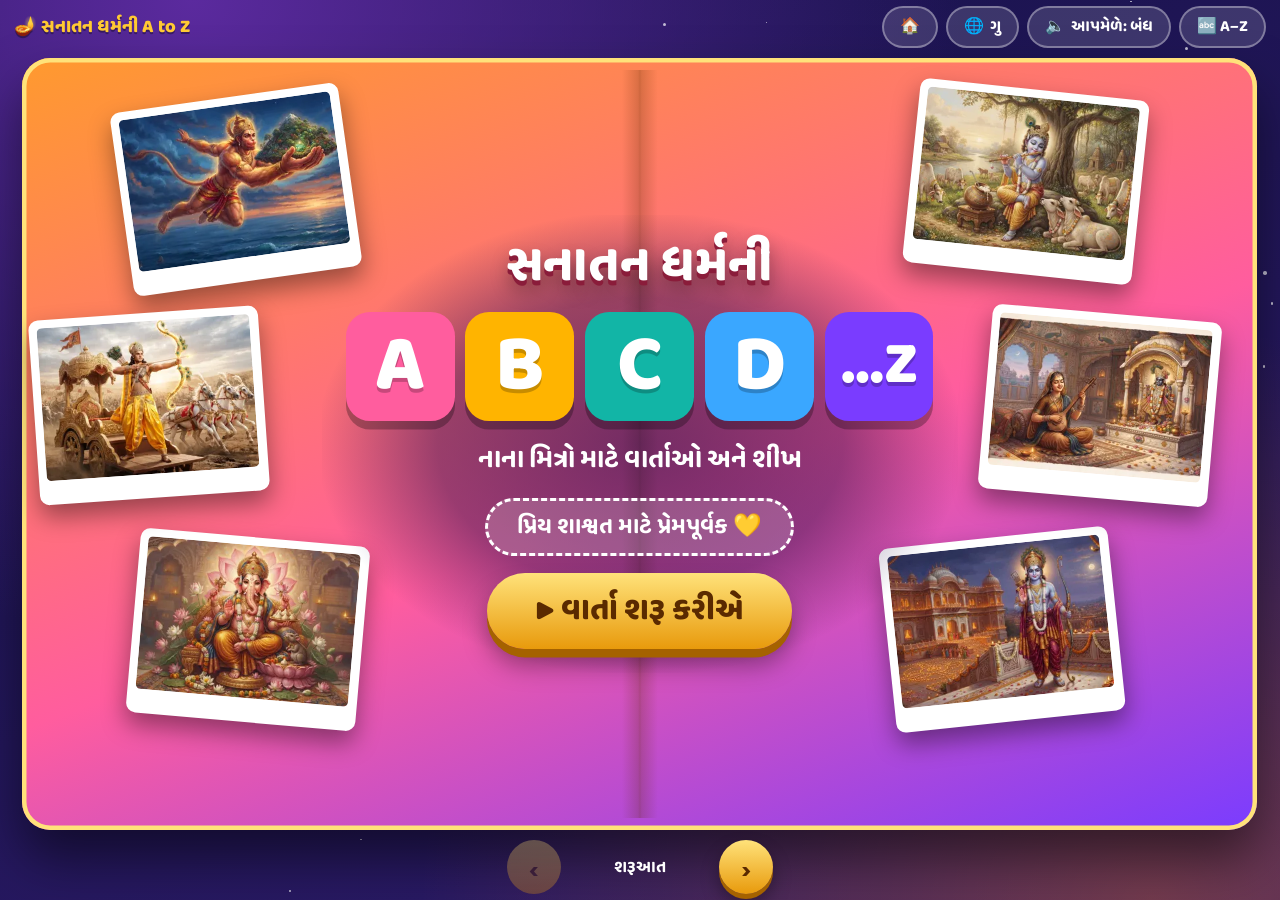
==== book.html @ f9d12291 "Home hub, section viewer (akshar, numbers, deities, avatars), Image Studio Co-Authored-By: Claude So" ====
<!doctype html>
<html lang="gu">
<head>
<meta charset="utf-8">
<meta name="viewport" content="width=device-width,initial-scale=1,viewport-fit=cover">
<meta name="theme-color" content="#17124a">
<meta name="mobile-web-app-capable" content="yes">
<meta name="apple-mobile-web-app-capable" content="yes">
<meta name="apple-mobile-web-app-status-bar-style" content="black-translucent">
<meta name="apple-mobile-web-app-title" content="A to Z">
<link rel="manifest" href="manifest.webmanifest">
<link rel="apple-touch-icon" href="icons/apple-touch-icon.png">
<link rel="icon" type="image/png" href="icons/icon-192.png">
<title>સનાતન ધર્મની A to Z</title>
<link rel="preconnect" href="https://fonts.googleapis.com">
<link rel="preconnect" href="https://fonts.gstatic.com" crossorigin>
<link href="https://fonts.googleapis.com/css2?family=Baloo+Bhai+2:wght@500;600;700;800&family=Hind+Vadodara:wght@400;500;600&family=Hind:wght@400;500;600&family=Baloo+2:wght@600;700;800&display=swap" rel="stylesheet">
<style>
:root{
  --night:#17124a; --night2:#2d1b69; --cream:#fff8e6; --ink:#3a1f12; --maroon:#8a1c3a;
  --sun:#ffc933; --sun-d:#e89a0c; --orange:#ff7a1a; --teal:#12b5a6; --pink:#ff5d9e; --sky:#3aa7ff;
  --gu:"Baloo Bhai 2","Baloo 2","Noto Sans Gujarati","Noto Sans Devanagari",sans-serif; --body:"Hind Vadodara","Hind","Noto Sans Gujarati","Noto Sans Devanagari",sans-serif;
  --h:35;
}
*{box-sizing:border-box;margin:0}
html,body{height:100%}
body{font-family:var(--body);color:var(--ink);overflow:hidden;background:
  radial-gradient(ellipse at 15% 0,#5b2a9e 0,transparent 50%),radial-gradient(ellipse at 90% 100%,#ff7a1a55 0,transparent 45%),linear-gradient(160deg,var(--night),var(--night2))}
button{font:inherit;cursor:pointer;border:0;background:none;color:inherit;-webkit-tap-highlight-color:transparent}
:focus-visible{outline:4px solid var(--sun);outline-offset:3px}
.stars{position:fixed;inset:0;pointer-events:none;z-index:0}
.stars i{position:absolute;width:var(--s);height:var(--s);background:#fff;border-radius:50%;opacity:.7;animation:tw var(--d) ease-in-out infinite alternate}
@keyframes tw{from{opacity:.15;transform:scale(.7)}to{opacity:.95;transform:scale(1.25)}}

/* chrome */
.top{position:fixed;inset:0 0 auto 0;height:54px;display:flex;align-items:center;justify-content:space-between;padding:0 14px;z-index:30}
.logo{font-family:var(--gu);font-weight:800;font-size:1.15rem;color:var(--sun);text-shadow:0 2px 0 rgba(0,0,0,.35)}
a.pill{text-decoration:none}
.pill{display:inline-flex;align-items:center;gap:6px;font-family:var(--gu);font-weight:700;background:rgba(255,255,255,.14);color:#fff;border:2px solid rgba(255,255,255,.35);padding:6px 16px;border-radius:999px;min-height:42px}
.pill:hover{background:rgba(255,255,255,.26)}
.stage{position:fixed;inset:54px 0 66px;display:grid;place-items:center;z-index:2}
.pg{position:absolute;inset:0;display:grid;place-items:center;padding:0 10px;opacity:0;pointer-events:none;transform:translateX(7%) scale(.97);transition:opacity .4s,transform .55s cubic-bezier(.2,.9,.25,1)}
.pg.before{transform:translateX(-7%) scale(.97)}
.pg.on{opacity:1;pointer-events:auto;transform:none}
.nav{position:fixed;inset:auto 0 0;height:66px;display:flex;align-items:center;justify-content:center;gap:14px;z-index:30}
.arrow{width:54px;height:54px;border-radius:50%;background:linear-gradient(#ffe27a,var(--sun-d));color:#5a2a00;font-size:1.7rem;font-weight:800;box-shadow:0 5px 0 #a56200,0 10px 18px rgba(0,0,0,.35);transition:transform .12s}
.arrow:active{transform:translateY(3px);box-shadow:0 2px 0 #a56200}
.arrow:disabled{opacity:.3;box-shadow:none}
.crumb{font-family:var(--gu);font-weight:700;color:#fff;min-width:130px;text-align:center;font-size:1.05rem}
.crumb b{color:var(--sun)}

/* the open book: a fixed 16:10 artboard, everything scales with its width */
.book{container-type:inline-size;width:min(100%,calc((100dvh - 128px)*1.6),1500px);aspect-ratio:16/10;display:grid;grid-template-columns:1fr 1fr;border-radius:2.2cqw;
  background:linear-gradient(#ffb43c,#ff7a1a);padding:1cqw;box-shadow:0 2.2cqw 4cqw rgba(0,0,0,.5),inset 0 0 0 .35cqw #ffe27a;position:relative}
.book::after{content:"";position:absolute;left:50%;top:1cqw;bottom:1cqw;width:3cqw;transform:translateX(-50%);pointer-events:none;
  background:linear-gradient(90deg,transparent,rgba(90,40,0,.22) 45%,rgba(90,40,0,.3) 50%,rgba(90,40,0,.22) 55%,transparent)}
.leaf{background:var(--cream);position:relative;min-height:0;overflow:hidden;display:flex;flex-direction:column;
  background-image:radial-gradient(circle at 1px 1px,rgba(200,150,60,.18) 1px,transparent 0);background-size:1.6cqw 1.6cqw}
.leaf.l{border-radius:1.4cqw 0 0 1.4cqw;padding:1.8cqw 1.8cqw 1.8cqw 2cqw;gap:1.5cqw}
.leaf.r{border-radius:0 1.4cqw 1.4cqw 0;padding:2.2cqw 2.4cqw 1.8cqw 3cqw;gap:1.2cqw;overflow:auto;scrollbar-width:thin}

/* left page */
.frame{position:relative;border-radius:1.3cqw;overflow:hidden;aspect-ratio:2816/1536;flex:none;border:.55cqw solid #fff;box-shadow:0 .7cqw 0 hsl(var(--h) 75% 55%),0 1.3cqw 2cqw rgba(0,0,0,.3);background:hsl(var(--h) 40% 25%)}
.frame img{width:100%;height:100%;object-fit:cover;display:block;animation:kb 14s ease-in-out infinite alternate;transform-origin:60% 60%}
@keyframes kb{to{transform:scale(1.07)}}
.badge{position:absolute;right:.9cqw;bottom:.9cqw;width:5cqw;height:5cqw;border-radius:50%;display:grid;place-items:center;font-family:var(--gu);font-weight:800;font-size:3cqw;line-height:1;color:#fff;
  background:linear-gradient(hsl(var(--h) 90% 62%),hsl(calc(var(--h) + 30) 85% 46%));border:.4cqw solid #fff;box-shadow:0 .4cqw .8cqw rgba(0,0,0,.35);text-shadow:0 .25cqw 0 rgba(0,0,0,.25)}
.name-row{display:flex;gap:1.8cqw;align-items:center;flex:1;min-height:0}
.tile{flex:none;width:15cqw;height:15cqw;border-radius:2.8cqw;display:grid;place-items:center;font-family:var(--gu);font-weight:800;font-size:11cqw;line-height:1;color:#fff;
  background:linear-gradient(145deg,hsl(var(--h) 92% 63%),hsl(calc(var(--h) + 35) 88% 45%));
  text-shadow:0 .45cqw 0 hsl(var(--h) 70% 30%),0 .9cqw 1.4cqw rgba(0,0,0,.3);box-shadow:0 .8cqw 0 hsl(var(--h) 70% 32%),0 1.4cqw 2cqw rgba(0,0,0,.25);transform:rotate(-5deg);animation:pop .7s cubic-bezier(.3,1.6,.5,1) both}
@keyframes pop{from{transform:scale(.2) rotate(-40deg);opacity:0}}
.words{min-width:0}
.forline{font-family:var(--gu);font-weight:700;font-size:clamp(15px,2.6cqw,40px);color:var(--maroon);line-height:1.1}
.forline em{font-style:normal;color:hsl(var(--h) 85% 40%)}
.guname{font-family:var(--gu);font-weight:800;font-size:clamp(28px,6.6cqw,100px);line-height:1.12;color:hsl(var(--h) 85% 42%);text-shadow:.25cqw .25cqw 0 #ffe27a;overflow-wrap:anywhere}
.tag{display:inline-block;margin-top:.5cqw;font-family:var(--gu);font-weight:700;font-size:clamp(12px,1.9cqw,28px);background:var(--teal);color:#fff;padding:.2cqw 1.4cqw;border-radius:999px}

/* right page */
.rtop{display:flex;justify-content:space-between;align-items:center;font-family:var(--gu);font-weight:700;color:#a8784a;font-size:clamp(11px,1.4cqw,20px)}
.story{font-size:clamp(15px,2.15cqw,34px);line-height:1.75;font-weight:500;text-wrap:pretty}
.lesson{position:relative;font-family:var(--gu);font-weight:700;font-size:clamp(14px,1.8cqw,27px);line-height:1.4;color:#5a2a00;background:linear-gradient(135deg,#ffe27a,#ffc933);
  border-radius:1.6cqw;padding:1.1cqw 1.6cqw 1.1cqw 5.4cqw;box-shadow:0 .5cqw 0 #d98f00}
.lesson::before{content:"⭐";position:absolute;left:1.2cqw;top:50%;transform:translateY(-50%);font-size:3cqw;filter:drop-shadow(0 .2cqw 0 rgba(0,0,0,.2))}
.acts{display:flex;flex-wrap:wrap;gap:1cqw;margin-top:auto;padding-top:.6cqw}
.btn{font-family:var(--gu);font-weight:800;font-size:clamp(13px,1.7cqw,25px);padding:.8cqw 2cqw;border-radius:999px;color:#fff;min-height:44px;transition:transform .12s;box-shadow:0 .45cqw 0 rgba(0,0,0,.28)}
.btn:active{transform:translateY(.3cqw);box-shadow:0 .1cqw 0 rgba(0,0,0,.28)}
.btn.listen{background:var(--sky)} .btn.quiz{background:var(--pink)} .btn.star{background:var(--teal)}
.btn.star.on{background:var(--sun-d)}
.btn.listen.speaking{animation:pulse 1s infinite}
@keyframes pulse{50%{box-shadow:0 0 0 1cqw rgba(58,167,255,.35),0 .45cqw 0 rgba(0,0,0,.28)}}

/* cover & end */
.cover{grid-template-columns:1fr;background:linear-gradient(160deg,#ff9a2e,#ff5d9e 55%,#7a3cff);overflow:hidden;place-items:center}
.cover>.in{position:relative;z-index:2;text-align:center;display:flex;flex-direction:column;align-items:center;gap:1.4cqw;padding:2cqw;background:radial-gradient(ellipse,rgba(30,10,70,.62) 0,rgba(30,10,70,.45) 45%,transparent 72%)}
.cover .polas{position:absolute;inset:0;z-index:1}
.cover .pola{position:absolute;width:19cqw;padding:.7cqw .7cqw 2cqw;background:#fff;border-radius:.8cqw;box-shadow:0 1cqw 2cqw rgba(0,0,0,.4);transform:rotate(var(--r));animation:bob 5s ease-in-out infinite alternate;animation-delay:var(--dl)}
.cover .pola img{width:100%;aspect-ratio:1.4;object-fit:cover;border-radius:.4cqw;display:block}
@keyframes bob{to{transform:rotate(var(--r)) translateY(-1.2cqw)}}
.ttl1{font-family:var(--gu);font-weight:800;font-size:clamp(20px,4.2cqw,64px);color:#fff;text-shadow:0 .4cqw 0 #8a1c3a,0 .9cqw 1.5cqw rgba(0,0,0,.35);line-height:1.1}
.az{display:flex;gap:.9cqw}
.az span{width:9cqw;height:9cqw;display:grid;place-items:center;border-radius:2cqw;font-family:var(--gu);font-weight:800;font-size:6.6cqw;color:#fff;line-height:1;
  box-shadow:0 .7cqw 0 rgba(0,0,0,.28);text-shadow:0 .3cqw 0 rgba(0,0,0,.22);animation:pop .7s cubic-bezier(.3,1.6,.5,1) both}
.az span:nth-child(1){background:#ff5d9e;animation-delay:.1s}.az span:nth-child(2){background:#ffb400;animation-delay:.25s}
.az span:nth-child(3){background:#12b5a6;animation-delay:.4s}.az span:nth-child(4){background:#3aa7ff;animation-delay:.55s}
.az span.dots{background:#7a3cff;font-size:5cqw;animation-delay:.7s}
.ttl2{font-family:var(--gu);font-weight:700;font-size:clamp(14px,2.2cqw,34px);color:#fff}
.ded{font-family:var(--gu);font-weight:700;font-size:clamp(13px,1.9cqw,30px);color:#fff;background:rgba(255,255,255,.18);border:.25cqw dashed #fff;border-radius:999px;padding:.6cqw 2.4cqw}
.cta{font-family:var(--gu);font-weight:800;font-size:clamp(16px,2.6cqw,40px);color:#5a2a00;background:linear-gradient(#ffe27a,var(--sun-d));padding:1cqw 4cqw;border-radius:999px;min-height:48px;box-shadow:0 .7cqw 0 #a56200,0 1.4cqw 2cqw rgba(0,0,0,.35);animation:wob 2s ease-in-out infinite}
@keyframes wob{50%{transform:scale(1.06)}}
.endstars{font-size:clamp(20px,4cqw,60px);letter-spacing:.2em}

/* index + quiz overlays */
.over{position:fixed;inset:0;z-index:60;display:none;place-items:center;padding:16px;background:rgba(15,8,50,.85);backdrop-filter:blur(5px)}
.over.open{display:grid}
.xbtn{position:absolute;top:14px;right:16px}
.grid{display:grid;grid-template-columns:repeat(auto-fill,minmax(118px,1fr));gap:12px;width:min(980px,100%);max-height:86vh;overflow:auto;padding:6px}
.cell{position:relative;background:#fff;border-radius:18px;overflow:hidden;text-align:center;padding-bottom:6px;border:4px solid hsl(var(--h) 85% 60%);transition:transform .15s}
.cell:hover{transform:translateY(-4px) rotate(-1.5deg)}
.cell img{width:100%;aspect-ratio:1.5;object-fit:cover;display:block}
.cell b{font-family:var(--gu);font-size:1.5rem;color:hsl(var(--h) 85% 42%);line-height:1.1;display:block;margin-top:2px}
.cell span{font-family:var(--gu);font-weight:700;font-size:.95rem}
.cell .got{position:absolute;top:4px;right:6px;font-size:1.3rem}
.qbox{background:var(--cream);border-radius:28px;padding:clamp(18px,4vw,36px);width:min(560px,100%);text-align:center;box-shadow:0 0 0 8px var(--sun),0 20px 50px rgba(0,0,0,.5);animation:pop .5s cubic-bezier(.3,1.6,.5,1)}
.qbox h3{font-family:var(--gu);font-size:clamp(1.3rem,4vw,1.9rem);color:var(--maroon);margin-bottom:14px;line-height:1.3}
.opt{display:block;width:100%;margin:10px 0;padding:14px;border-radius:18px;font-family:var(--gu);font-weight:800;font-size:clamp(1.1rem,3.4vw,1.4rem);color:#fff;box-shadow:0 5px 0 rgba(0,0,0,.25);min-height:54px}
.opt:nth-of-type(1){background:var(--sky)}.opt:nth-of-type(2){background:var(--orange)}.opt:nth-of-type(3){background:var(--teal)}
.opt.right{background:#22b85a!important;animation:wob .5s 2}
.opt.wrong{background:#9a9a9a!important;animation:shake .4s}
@keyframes shake{25%{transform:translateX(-8px)}75%{transform:translateX(8px)}}
.msg{font-family:var(--gu);font-weight:800;font-size:1.3rem;min-height:1.8em;color:var(--maroon);margin-top:6px}
.confetti{position:fixed;top:-20px;font-size:26px;z-index:90;pointer-events:none;animation:fall linear forwards}
@keyframes fall{to{transform:translateY(110vh) rotate(540deg);opacity:.8}}

/* app chrome extras */
.strip{display:none}
.dock-listen{display:none}
.xbtn-lb{position:absolute;top:12px;right:14px;z-index:2}
#lb{padding:0;place-items:center}
#lb .pan{width:100%;height:100%;overflow:auto;display:grid;place-items:center;padding:56px 0 24px}
#lb img{height:min(72dvh,100vw*.55);width:auto;max-width:none;border-radius:12px;box-shadow:0 10px 40px rgba(0,0,0,.6)}
.frame{cursor:zoom-in}
.zoomhint{position:absolute;left:.9cqw;bottom:.9cqw;background:rgba(0,0,0,.5);color:#fff;font-family:var(--gu);font-weight:700;font-size:clamp(11px,1.4cqw,18px);padding:.2cqw 1cqw;border-radius:999px;pointer-events:none}
.install{display:none}.install.show{display:inline-flex}

/* story scenes: the picture changes as the story is told */
.frame img.fade{opacity:0}
.frame img{transition:opacity .35s}
.scn{position:relative;margin:0 0 .9cqw;padding:.5cqw 1cqw .5cqw 1.4cqw;border-radius:1.2cqw;border-left:.5cqw solid transparent;cursor:pointer;transition:background .3s,border-color .3s}
.scn.on{background:rgba(255,201,51,.28);border-left-color:var(--sun-d)}
.scn.dim{opacity:.85}
.scn small{display:block;font-family:var(--gu);font-weight:700;font-size:.62em;color:#a8784a}
.pts{display:flex;flex-wrap:wrap;gap:.8cqw}
.pts span{font-family:var(--gu);font-weight:700;font-size:clamp(12px,1.55cqw,22px);background:#fff;border:.25cqw solid hsl(var(--h) 85% 60%);color:hsl(var(--h) 85% 32%);border-radius:999px;padding:.3cqw 1.4cqw}
.wds{font-size:clamp(12px,1.5cqw,21px);color:#7a4a22;line-height:1.5}
.wds b{font-family:var(--gu);color:var(--maroon)}
.dots-nav{display:flex;gap:6px;justify-content:center}
.dots-nav i{width:10px;height:10px;border-radius:50%;background:rgba(0,0,0,.18)}
.dots-nav i.on{background:var(--orange)}

/* PHONES: a real app screen. Full-width card, thumb-reach dock, A-Z strip */
@media (max-width:820px){
  html,body{overscroll-behavior:none}
  .top{height:calc(50px + env(safe-area-inset-top));padding:env(safe-area-inset-top) 12px 0}
  .logo{font-size:1rem}.pill{padding:4px 12px;min-height:40px;font-size:.9rem}
  .top .lbl{display:none}
  .strip{display:flex;position:fixed;left:0;right:0;top:calc(50px + env(safe-area-inset-top));height:46px;z-index:25;gap:8px;align-items:center;overflow-x:auto;padding:0 12px;scrollbar-width:none;scroll-snap-type:x proximity;-webkit-overflow-scrolling:touch}
  .strip::-webkit-scrollbar{display:none}
  .strip button{flex:none;scroll-snap-align:center;min-width:38px;height:38px;border-radius:12px;font-family:var(--gu);font-weight:800;font-size:1.1rem;color:#fff;background:rgba(255,255,255,.14);border:2px solid rgba(255,255,255,.22);position:relative}
  .strip button.on{background:hsl(var(--h) 90% 55%);border-color:#fff;transform:scale(1.12);box-shadow:0 3px 10px rgba(0,0,0,.4)}
  .strip button.got::after{content:"⭐";position:absolute;top:-7px;right:-6px;font-size:.7rem}
  .stage{inset:calc(96px + env(safe-area-inset-top)) 0 calc(76px + env(safe-area-inset-bottom));place-items:stretch}
  .pg{display:block;overflow-y:auto;overscroll-behavior:contain;padding:6px 0 18px;-webkit-overflow-scrolling:touch;touch-action:pan-y;scrollbar-width:none}
  .pg::-webkit-scrollbar{display:none}
  .book{width:calc(100% - 20px);margin:0 auto;aspect-ratio:auto;display:block;padding:0;border-radius:26px;overflow:clip;background:var(--cream);box-shadow:0 12px 30px rgba(0,0,0,.45)}
  .book::after{display:none}
  .leaf{background:none;overflow:visible}
  .leaf.l{display:contents}
  .book.has-scenes .frame{position:sticky;top:0;z-index:4}
  .scn{margin-bottom:10px;padding:8px 12px 8px 14px;border-radius:14px;border-left-width:5px}
  .pts span{font-size:.9rem;padding:4px 12px}.wds{font-size:.95rem}
  .leaf.r{padding:6px 20px 22px;border-radius:0;display:flex;overflow:visible}
  .frame{border:0;border-radius:0;box-shadow:none;aspect-ratio:2816/1536}
  .badge{width:36px;height:36px;font-size:1.2rem;right:8px;bottom:8px;border-width:3px}.zoomhint{left:10px;bottom:10px;font-size:.78rem;padding:2px 10px}
  .name-row{display:flex;align-items:flex-start;gap:14px;padding:0 18px;margin-top:-34px;position:relative;z-index:2}
  .tile{width:80px;height:80px;font-size:3.3rem;border-radius:22px;border:4px solid #fff;transform:rotate(-6deg)}
  .words{padding-top:40px}
  .book.has-scenes .name-row{margin-top:10px}.book.has-scenes .words{padding-top:0}
  .logo{white-space:nowrap}.logo .nm{display:none}
  .forline{font-size:1.02rem}.guname{font-size:2.35rem;line-height:1.1}.tag{font-size:.88rem;padding:2px 14px;margin-top:4px}
  .rtop{font-size:.8rem;margin-top:8px}
  .story{font-size:1.22rem;line-height:1.85}
  .lesson{font-size:1.08rem;padding:12px 14px 12px 56px;border-radius:18px}
  .lesson::before{font-size:2rem;left:13px}
  .acts{gap:10px;margin-top:6px}
  .acts .listen{display:none}
  .acts .btn{flex:1 1 40%;font-size:1.02rem;padding:10px 12px;min-height:52px;text-align:center}
  .nav{height:calc(76px + env(safe-area-inset-bottom));padding:0 14px env(safe-area-inset-bottom);gap:12px;background:linear-gradient(transparent,rgba(15,8,50,.85) 40%)}
  .arrow{width:58px;height:58px;flex:none}
  .crumb{display:none}
  .dock-listen{display:inline-flex;align-items:center;justify-content:center;flex:1;max-width:260px;height:58px;font-size:1.2rem;border-radius:999px;box-shadow:0 5px 0 rgba(0,0,0,.3)}
  .dock-listen:disabled{opacity:.35}
  .book.cover{display:grid;background:linear-gradient(160deg,#ff9a2e,#ff5d9e 55%,#7a3cff)}
  .cover{min-height:calc(100dvh - 190px - env(safe-area-inset-top) - env(safe-area-inset-bottom));padding:0;border-radius:26px}
  .cover .pola{width:34cqw}
  .az span{width:15cqw;height:15cqw;font-size:10.5cqw;border-radius:3.4cqw}.az span.dots{font-size:8cqw}
  .ttl1{font-size:2rem}.ttl2{font-size:1.02rem}.ded{font-size:.95rem;padding:6px 18px}.cta{font-size:1.25rem;padding:14px 32px;min-height:54px}
  .grid{grid-template-columns:repeat(3,1fr);gap:10px}
  .qbox{box-shadow:0 0 0 6px var(--sun),0 20px 50px rgba(0,0,0,.5)}
}
/* phone held sideways: picture left, story right, both scroll */
@media (max-height:520px) and (min-width:560px){
  .top{height:40px}.logo{font-size:.95rem}.pill{min-height:34px;padding:2px 12px;font-size:.85rem}
  .stage{inset:40px 0 0}
  .pg{padding:0 56px}
  .book{width:100%;aspect-ratio:auto;height:calc(100dvh - 52px);padding:.8cqw}
  .leaf{overflow:auto}
  .story{font-size:clamp(14px,1.8cqw,22px);line-height:1.7}
  .nav{inset:40px 0 0;height:auto;pointer-events:none;justify-content:space-between;padding:0 6px;background:none}
  .nav .crumb{display:none}
  .nav .arrow{pointer-events:auto;width:46px;height:46px;font-size:1.3rem;opacity:.9}
}
@media (prefers-reduced-motion:reduce){*{animation:none!important;transition:none!important}}

/* print: one landscape sheet per letter, no buttons */
@page{size:297mm 210mm;margin:0}
@media print{
  body{background:none;overflow:visible;height:auto}
  .top,.nav,.over,.stars,.acts,.badge{display:none!important}
  .stage{position:static;display:block}
  .pg{position:relative;opacity:1!important;transform:none!important;display:block;padding:0;height:210mm;break-after:page;page-break-after:always;overflow:hidden}
  .book{width:297mm!important;height:210mm;aspect-ratio:auto;border-radius:0;box-shadow:none;grid-template-columns:1fr 1fr!important;padding:4mm}
  .book.cover{grid-template-columns:1fr!important}
  .leaf.r{overflow:hidden}
  .frame img,.cover *{animation:none!important}
  *{-webkit-print-color-adjust:exact;print-color-adjust:exact}
}
</style>
</head>
<body>
<div class="stars" id="stars" aria-hidden="true"></div>
<header class="top">
  <span class="logo">🪔 <span class="nm">સનાતન ધર્મની </span>A to Z</span>
  <span style="display:flex;gap:8px"><a class="pill" href="./" aria-label="Home">🏠</a><button class="pill" id="lang" aria-label="ભાષા / भाषा / Language">🌐 <span id="langlbl">ગુ</span></button><button class="pill install" id="install">📲 <span class="lbl" id="installlbl">એપ ઉમેરો</span></button><button class="pill" id="auto" aria-pressed="false" title="પાનું બદલાય ત્યારે આપમેળે વાંચે">🔈 <span class="lbl">આપમેળે: બંધ</span></button><button class="pill" id="idx" aria-label="બધા અક્ષરો જુઓ">🔤 A–Z</button></span>
</header>
<div class="strip" id="strip" role="tablist" aria-label="અક્ષર પસંદ કરો"></div>
<main class="stage" id="stage"></main>
<nav class="nav" aria-label="પાના બદલો">
  <button class="arrow" id="prev" aria-label="પાછળ">‹</button>
  <div class="crumb" id="crumb"></div>
  <button class="btn listen dock-listen" id="dlisten" aria-label="વાર્તા સાંભળો" disabled>🔊 સાંભળો</button>
  <button class="arrow" id="next" aria-label="આગળ">›</button>
</nav>

<div class="over" id="drawer"><button class="pill xbtn" data-close>✕ બંધ</button><div class="grid" id="grid"></div></div>
<div class="over" id="lb" role="dialog" aria-modal="true" aria-label="મોટું ચિત્ર"><button class="pill xbtn-lb" data-close>✕ બંધ</button><div class="pan"><img id="lbimg" alt=""></div></div>
<div class="over" id="quizov" role="dialog" aria-modal="true"><button class="pill xbtn" data-close>✕ બંધ</button><div class="qbox" id="qbox"></div></div>

<script src="content.js"></script>
<script src="data.bundle.js"></script>
<script>
const B=window.BOOK,Q=window.QUIZ,N=B.length+2;
// language: Gujarati is the first language; anything not yet written in hi/en falls back to Gujarati
const D=window.DATA||{ui:{},chars:{},slots:{abcd:{}},stories:{}};
let lang='gu';try{lang=localStorage.getItem('abcd-lang')||'gu'}catch(e){}
if(!['gu','hi','en'].includes(lang))lang='gu';
const t=(k,v)=>{const e=D.ui[k]||{};let s=e[lang]||e.gu||k;for(const x in v||{})s=s.replace('{'+x+'}',v[x]);return s};
const tr=o=>o&&(o[lang]||o.gu);
const nameOf=c=>tr((D.chars[D.slots.abcd[c.L]]||{}).names)||c.gu;
const storyOf=c=>D.stories['abcd-'+c.L];
const escH=s=>String(s).replace(/[&<>"]/g,m=>({'&':'&amp;','<':'&lt;','>':'&gt;','"':'&quot;'}[m]));
const $=s=>document.querySelector(s);
const stage=$('#stage'),pages=[];
let cur=0, stars={};
try{stars=JSON.parse(localStorage.getItem('abcd-stars')||'{}')}catch(e){}
const saveStars=()=>{try{localStorage.setItem('abcd-stars',JSON.stringify(stars))}catch(e){}};
const starCount=()=>Object.keys(stars).length;

// twinkling night sky
$('#stars').innerHTML=[...Array(60)].map(()=>`<i style="left:${Math.random()*100}%;top:${Math.random()*100}%;--s:${1+Math.random()*3}px;--d:${1.5+Math.random()*3}s"></i>`).join('');

const KEY=/(શીખવે છે|પ્રેરણા આપે છે|સંદેશ આપે છે|અનુભવ કરાવે છે|મદદ કરે છે)/;
const lessonOf=t=>{const parts=t.match(/[^।.]+[।.]?\s*/g)||[];for(let i=parts.length-1;i>=0;i--)if(KEY.test(parts[i]))return parts[i].trim();return''};
const forWord=c=>c.L==='X'?'X (ક્ષ)':c.L;

function build(){
  // cover with floating picture cards
  const pick=[['H',-8,'8%','5%'],['K',6,'72%','4%'],['G',5,'9%','62%'],['R',-6,'70%','62%'],['A',-4,'1%','33%'],['M',5,'78%','33%']];
  const cv=document.createElement('section');cv.className='pg';
  cv.innerHTML=`<div class="book cover"><div class="polas">${pick.map(([k,r,x,y],i)=>`<div class="pola" style="--r:${r}deg;left:${x};top:${y};--dl:${i*.6}s"><img src="art/t/${k}.webp" alt=""></div>`).join('')}</div>
    <div class="in"><div class="ttl1">${t('cover.t1')}</div>
    <div class="az"><span>A</span><span>B</span><span>C</span><span>D</span><span class="dots">…Z</span></div>
    <div class="ttl2">${t('cover.t2')}</div>
    <div class="ded">${t('cover.ded')}</div>
    <button class="cta" data-go="1">${t('cover.start')}</button></div></div>`;
  pages.push(cv);

  B.forEach((c,i)=>{
    const st=storyOf(c), nm=nameOf(c), tag=(st&&tr(st.tag))||c.tag;
    let storyHTML,lessonHTML,extra='';
    if(st){ // a story told in scenes: every scene has its own picture, voice and highlight
      storyHTML=`<div class="story">${st.scenes.map((sc,k)=>`<p class="scn" data-k="${k}" tabindex="0" role="button" aria-label="${t('scene',{i:k+1,n:st.scenes.length})}">${escH(tr(sc.text))}</p>`).join('')}</div>`;
      lessonHTML=`<div class="lesson">${escH(tr(st.lesson))}</div>`;
      if(st.points?.length)extra+=`<div class="pts" aria-label="${t('remember')}">${st.points.map(p=>`<span>⭐ ${escH(tr(p))}</span>`).join('')}</div>`;
      if(st.words?.length)extra+=`<div class="wds"><b>${t('words')}:</b> ${st.words.map(w=>escH(tr(w))).join(' · ')}</div>`;
    }else{
      const les=lessonOf(c.text), body=les?c.text.replace(les,'').trim():c.text;
      storyHTML=`<p class="story">${body}</p>`;lessonHTML=les?`<div class="lesson">${les}</div>`:'';
    }
    const s=document.createElement('section');s.className='pg';s.style.setProperty('--h',c.hue);s.setAttribute('aria-label',`${c.L} for ${c.en}`);
    s.innerHTML=`<div class="book${st?' has-scenes':''}">
      <div class="leaf l">
        <div class="frame"><img alt="${c.en} (${nm})" data-src="art/m/${c.L}.webp" data-srcset="art/m/${c.L}.webp 900w, art/${c.L}.webp 1800w" sizes="(max-width:820px) 100vw, 46vw" data-L="${c.L}" decoding="async"><div class="badge">${c.L}</div><span class="zoomhint">${t('zoom')}</span></div>
        <div class="name-row"><div class="tile">${c.L}</div>
          <div class="words"><div class="forline">${forWord(c)} for <em>${c.en.toUpperCase()}</em></div><div class="guname">${nm}</div><span class="tag">${tag}</span></div></div>
      </div>
      <div class="leaf r">
        <div class="rtop"><span>${t('page',{i:i+1})}</span><span class="got">${stars[c.L]?t('got'):''}</span></div>
        ${storyHTML}${lessonHTML}${extra}
        <div class="acts">
          <button class="btn listen" data-say="${i}" aria-label="${t('listen')}">${t('listen')}</button>
          <button class="btn quiz" data-quiz="${i}">${t('quiz')}</button>
          <button class="btn star ${stars[c.L]?'on':''}" data-star="${i}">${stars[c.L]?t('know.on'):t('know.off')}</button>
        </div>
      </div></div>`;
    pages.push(s);
  });

  const end=document.createElement('section');end.className='pg';end.id='endpg';
  pages.push(end);
  pages.forEach(p=>stage.appendChild(p));
  renderEnd();
  $('#grid').innerHTML=B.map((c,i)=>`<button class="cell" style="--h:${c.hue}" data-go="${i+1}"><img loading="lazy" alt="" src="art/t/${c.L}.webp">${stars[c.L]?'<i class="got">⭐</i>':''}<b>${c.L}</b><span>${nameOf(c)}</span></button>`).join('');
}
function renderEnd(){
  const n=starCount();
  $('#endpg').innerHTML=`<div class="book cover"><div class="in"><div class="ttl1" style="font-size:clamp(24px,6cqw,90px)">${t('end.t')}</div>
    <div class="ttl2">${t('end.s')}</div>
    <div class="endstars">${'⭐'.repeat(Math.min(n,26))||'✨'}</div>
    <div class="ded">${t('end.n',{n})}</div>
    <button class="cta" data-go="0">${t('end.again')}</button></div></div>`;
}

// scenes: show scene k of letter i (highlight the paragraph, swap the picture). A missing scene picture falls back to the letter's main picture.
const sceneImg=(L,k,big)=>`art/scenes/${L}/${k+1}.webp`;
const sceneState={};
function setScene(i,k,quiet){
  const c=B[i],st=storyOf(c),p=pages[i+1];if(!st||!p)return;
  k=Math.max(0,Math.min(st.scenes.length-1,k));sceneState[c.L]=k;
  p.querySelectorAll('.scn').forEach((e,j)=>e.classList.toggle('on',j===k&&!quiet));
  const im=p.querySelector('.frame img'),want=sceneImg(c.L,k),fb=`art/m/${c.L}.webp`;
  if(quiet&&im.dataset.src)return; // not loaded yet: hydrate() will pick the first scene
  if(im.dataset.cur===want)return;
  const probe=new Image();
  probe.onload=probe.onerror=()=>{const ok=probe.naturalWidth>0,src=ok?want:fb;
    if(!ok&&!im.dataset.cur){im.dataset.cur=fb;im.dataset.big=`art/${c.L}.webp`;return} // no scene picture yet: keep the main picture as it is
    if(im.dataset.cur===src)return;im.classList.add('fade');
    setTimeout(()=>{im.removeAttribute('srcset');im.src=src;im.dataset.cur=src;im.dataset.big=ok?want:`art/${c.L}.webp`;im.classList.remove('fade')},ok||im.dataset.cur?220:0)};
  probe.src=want;
}
const sceneImgPre=i=>{const c=B[i],st=storyOf(c);if(st)st.scenes.forEach((_,k)=>{const x=new Image();x.src=sceneImg(c.L,k)})};

function hydrate(i){const im=pages[i]&&pages[i].querySelector('img[data-src]');if(im){im.srcset=im.dataset.srcset;im.src=im.dataset.src;im.removeAttribute('data-src');im.removeAttribute('data-srcset');
  if(i>0&&i<N-1&&storyOf(B[i-1])){sceneImgPre(i-1);setScene(i-1,sceneState[B[i-1].L]||0)}}}
let userTurn=false;
function go(n){
  cur=Math.max(0,Math.min(N-1,n));
  pages.forEach((p,i)=>{p.classList.toggle('on',i===cur);p.classList.toggle('before',i<cur);p.toggleAttribute('inert',i!==cur)});
  [cur-1,cur,cur+1,cur+2].forEach(hydrate);
  $('#crumb').innerHTML=cur===0?t('crumb.start'):cur===N-1?t('crumb.end'):`<b>${B[cur-1].L}</b> · ${cur} / 26`;
  $('#prev').disabled=cur===0;$('#next').disabled=cur===N-1;
  if(cur===N-1)renderEnd();
  stopSay();
  $('#dlisten').disabled=cur===0||cur===N-1;
  document.querySelectorAll('#strip button').forEach((b,k)=>{b.classList.toggle('on',k===cur-1);if(k===cur-1)b.scrollIntoView({inline:'center',block:'nearest',behavior:'smooth'})});
  if(autoplay&&cur>0&&cur<N-1&&userTurn)say(cur-1);
  try{history.replaceState(null,'','#'+cur)}catch(e){}
}

// narration: one recorded Gujarati voice file per letter (audio/A.mp3 …), falls back to the device voice
const audio=new Audio();audio.preload='none';
let playing=null, autoplay=false, runId=0, advTimer=null;
try{autoplay=localStorage.getItem('abcd-auto')==='1'}catch(e){}
function stopSay(){runId++;clearTimeout(advTimer);audio.pause();if('speechSynthesis'in window)speechSynthesis.cancel();document.querySelectorAll('.btn.listen').forEach(b=>{b.classList.remove('speaking');b.textContent=t('listen')});playing=null}
const VOICE={gu:'gu-IN',hi:'hi-IN',en:'en-IN'};
// speak one piece: recorded file first, then the device voice, then just wait a reading-time so the pictures still move on
function speakOne(file,text,run,next){
  const go=()=>{if(run===runId)next()};
  audio.onended=go;
  audio.onerror=()=>{
    if(run!==runId)return;
    const v='speechSynthesis'in window&&speechSynthesis.getVoices().find(v=>v.lang.toLowerCase().startsWith(lang));
    if(v){const u=new SpeechSynthesisUtterance(text);u.voice=v;u.lang=VOICE[lang];u.rate=.85;u.onend=u.onerror=go;speechSynthesis.speak(u)}
    else advTimer=setTimeout(go,Math.min(14000,1800+text.length*60))};
  audio.src=file;audio.play().catch(e=>{if(run!==runId)return;if(e&&e.name==='NotAllowedError'){stopSay();return}if(audio.error)return;go()});
}
function say(i,from){
  const btn=pages[i+1].querySelector('.btn.listen'),c=B[i],st=storyOf(c);
  if(playing===i&&from===undefined){stopSay();return}
  stopSay();playing=i;const run=runId;
  [btn,$('#dlisten')].forEach(b=>{b.classList.add('speaking');b.textContent=t('pause')});
  const done=()=>{if(playing===i&&run===runId)stopSay()};
  if(!st){speakOne(`audio/${c.L}.mp3`,c.gu+'. '+c.text,run,done);return}
  const sc=st.scenes,lessonText=tr(st.lesson);
  const step=k=>{ // every scene in turn, then the lesson
    if(run!==runId)return;
    if(k>=sc.length){setScene(i,sc.length-1);speakOne(`audio/${lang}/${c.L}-lesson.mp3`,lessonText,run,done);return}
    setScene(i,k);
    const el=pages[i+1].querySelector(`.scn[data-k="${k}"]`);el&&el.scrollIntoView({block:'center',behavior:'smooth'});
    speakOne(`audio/${lang}/${c.L}-${k+1}.mp3`,tr(sc[k].text),run,()=>step(k+1))};
  step(from||0);
}
function syncAuto(){const b=$('#auto');b.innerHTML=(autoplay?'🔊 ':'🔈 ')+'<span class="lbl">'+(autoplay?t('auto.on'):t('auto.off'))+'</span>';b.setAttribute('aria-pressed',autoplay)}
$('#auto').onclick=()=>{autoplay=!autoplay;try{localStorage.setItem('abcd-auto',autoplay?'1':'0')}catch(e){}syncAuto();if(autoplay&&cur>0&&cur<N-1)say(cur-1);else stopSay()};
syncAuto();

// stars, confetti, quiz
function confetti(){const e=['⭐','🎉','🌸','✨','🪔','💛','🦚'];for(let i=0;i<34;i++){const s=document.createElement('span');s.className='confetti';s.textContent=e[i%e.length];
  s.style.left=Math.random()*100+'vw';s.style.animationDuration=(1.8+Math.random()*1.8)+'s';s.style.animationDelay=Math.random()*.4+'s';document.body.appendChild(s);setTimeout(()=>s.remove(),4500)}}
function setStar(i,on){
  const c=B[i];if(on)stars[c.L]=1;else delete stars[c.L];saveStars();
  const p=pages[i+1];p.querySelector('.got').textContent=on?t('got'):'';
  const b=p.querySelector('.btn.star');b.classList.toggle('on',on);b.textContent=on?t('know.on'):t('know.off');
  document.querySelector(`#strip button[data-go="${i+1}"]`).classList.toggle('got',on);
  const cell=document.querySelector(`.cell[data-go="${i+1}"]`);cell.querySelector('.got')?.remove();if(on)cell.insertAdjacentHTML('afterbegin','<i class="got">⭐</i>');
  if(on)confetti();
}
const shuffle=a=>{a=a.slice();for(let i=a.length-1;i>0;i--){const j=Math.floor(Math.random()*(i+1));[a[i],a[j]]=[a[j],a[i]]}return a};
function quiz(i){
  const c=B[i],st=storyOf(c);let q,opts;
  if(st&&st.quiz?.length){const x=st.quiz[Math.floor(Math.random()*st.quiz.length)];q=tr(x.q);opts=x.a[lang]||x.a.gu}else[q,opts]=Q[c.L];
  const order=shuffle(opts.map((o,k)=>[o,k===0]));
  $('#qbox').innerHTML=`<h3>${c.L} · ${escH(q)}</h3>${order.map(([o,ok])=>`<button class="opt" data-ok="${ok}">${escH(o)}</button>`).join('')}<div class="msg" id="qmsg"></div>`;
  $('#qbox').dataset.i=i;$('#quizov').classList.add('open');
}
document.addEventListener('click',e=>{
  const sc=e.target.closest('.scn');
  if(sc){ // tap a paragraph: show that scene's picture (and carry on speaking from there if the story is being read)
    const i=cur-1,k=+sc.dataset.k;if(playing===i)say(i,k);else setScene(i,k);return}
  const btn=e.target.closest('button');if(!btn)return;
  if(btn.dataset.go!==undefined){go(+btn.dataset.go);$('#drawer').classList.remove('open');return}
  if(btn.dataset.say!==undefined)return say(+btn.dataset.say);
  if(btn.dataset.star!==undefined){const i=+btn.dataset.star;return setStar(i,!stars[B[i].L])}
  if(btn.dataset.quiz!==undefined)return quiz(+btn.dataset.quiz);
  if(btn.hasAttribute('data-close')){btn.closest('.over').classList.remove('open');return}
  if(btn.classList.contains('opt')&&!btn.disabled){
    const ok=btn.dataset.ok==='true',m=$('#qmsg');
    if(ok){document.querySelectorAll('.opt').forEach(o=>o.disabled=true);btn.classList.add('right');m.textContent=t('right');const i=+$('#qbox').dataset.i;if(!stars[B[i].L])setStar(i,true);else confetti();
      setTimeout(()=>$('#quizov').classList.remove('open'),1700)}
    else{btn.classList.add('wrong');btn.disabled=true;m.textContent=t('wrong')}
  }
});
$('#prev').onclick=()=>go(cur-1);$('#next').onclick=()=>go(cur+1);
$('#idx').onclick=()=>$('#drawer').classList.add('open');
document.querySelectorAll('.over').forEach(o=>o.addEventListener('click',e=>{if(e.target===o)o.classList.remove('open')}));
addEventListener('keydown',e=>{if(e.key==='ArrowRight')go(cur+1);if(e.key==='ArrowLeft')go(cur-1);if(e.key==='Escape')document.querySelectorAll('.over').forEach(o=>o.classList.remove('open'))});
let sx=null;stage.addEventListener('touchstart',e=>sx=[e.touches[0].clientX,e.touches[0].clientY],{passive:true});
stage.addEventListener('touchend',e=>{if(!sx)return;const dx=e.changedTouches[0].clientX-sx[0],dy=e.changedTouches[0].clientY-sx[1];if(Math.abs(dx)>80&&Math.abs(dx)>Math.abs(dy)*1.6)go(cur+(dx<0?1:-1));sx=null});
addEventListener('beforeprint',()=>pages.forEach((_,i)=>hydrate(i)));
$('#strip').innerHTML=B.map((c,i)=>`<button style="--h:${c.hue}" class="${stars[c.L]?'got':''}" data-go="${i+1}" aria-label="${c.L} ${c.gu}">${c.L}</button>`).join('');
$('#dlisten').onclick=()=>{if(cur>0&&cur<N-1)say(cur-1)};
// tap the picture to see it big (on a phone you can scroll sideways across it)
stage.addEventListener('click',e=>{const f=e.target.closest('.frame');if(!f)return;const im=f.querySelector('img');$('#lbimg').src=im.dataset.big||('art/'+im.dataset.L+'.webp');$('#lbimg').alt=im.alt;$('#lb').classList.add('open')});
// language button: gu -> hi -> en; everything is drawn again in the new language
const LB={gu:'ગુ',hi:'हि',en:'EN'};
function applyLang(){
  document.documentElement.lang=lang;$('#langlbl').textContent=LB[lang];document.querySelector('.logo .nm').textContent=t('cover.t1')+' ';$('#installlbl').textContent=t('install');syncAuto();
  document.querySelectorAll('.over .xbtn,.over .xbtn-lb').forEach(b=>b.textContent=t('close'));
}
$('#lang').onclick=()=>{const keep=cur;stopSay();lang=lang==='gu'?'hi':lang==='hi'?'en':'gu';try{localStorage.setItem('abcd-lang',lang)}catch(e){}
  stage.innerHTML='';pages.length=0;build();applyLang();go(keep);
  document.querySelectorAll('#strip button').forEach((b,k)=>b.setAttribute('aria-label',B[k].L+' '+nameOf(B[k])))};
// add to home screen
let dip=null;addEventListener('beforeinstallprompt',e=>{e.preventDefault();dip=e;$('#install').classList.add('show')});
$('#install').onclick=async()=>{if(!dip)return;dip.prompt();await dip.userChoice;dip=null;$('#install').classList.remove('show')};
if('serviceWorker'in navigator&&location.protocol!=='file:')addEventListener('load',()=>navigator.serviceWorker.register('sw.js').catch(()=>{}));
build();applyLang();go(Math.min(N-1,+location.hash.slice(1)||0));userTurn=true;
</script>
</body>
</html>
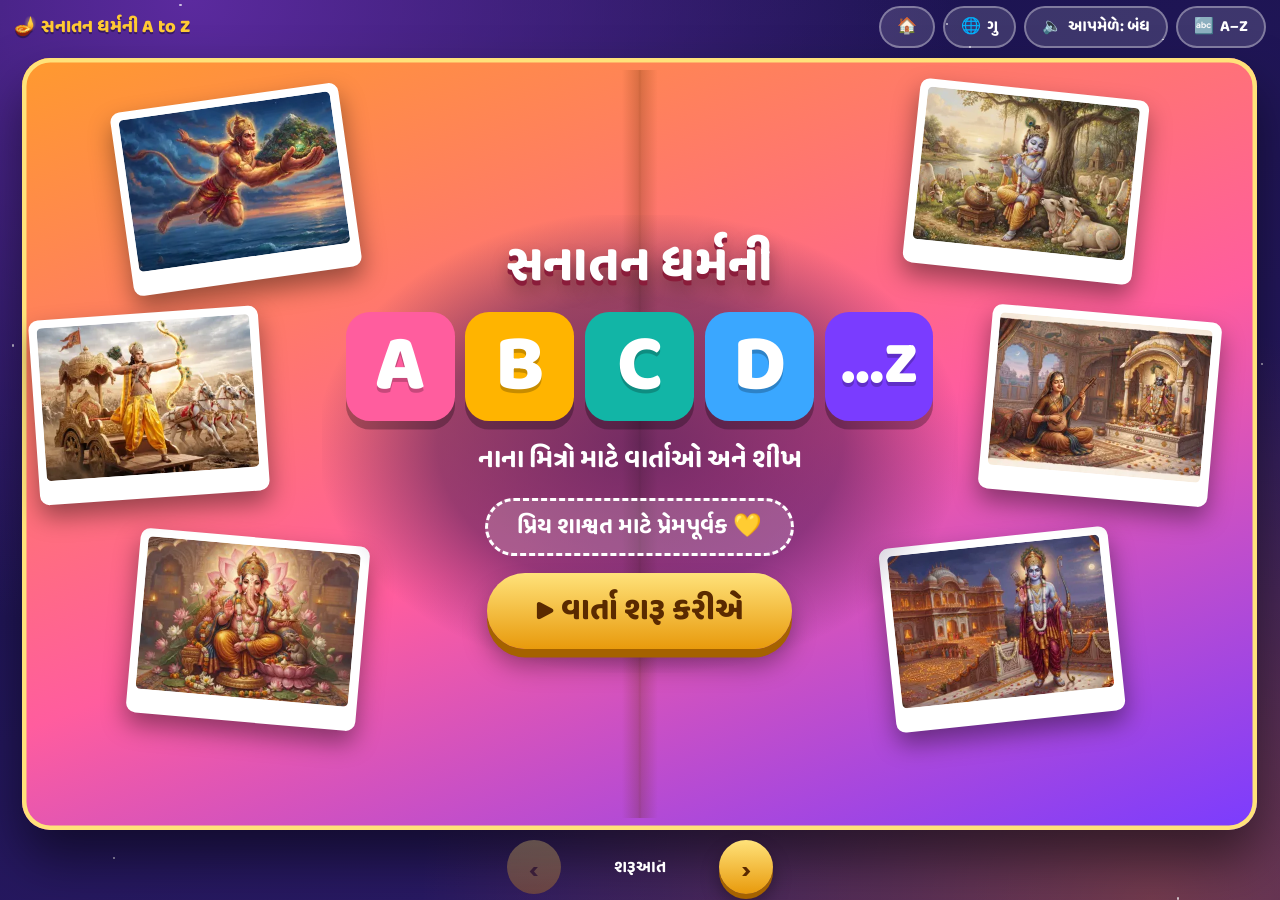
==== commit cb454466: "Responsive polish: icon-only header on phones, tablet reading width, two-column detail on desktop Co" ====
--- a/book.html
+++ b/book.html
@@ -36,6 +36,8 @@
 .top{position:fixed;inset:0 0 auto 0;height:54px;display:flex;align-items:center;justify-content:space-between;padding:0 14px;z-index:30}
 .logo{font-family:var(--gu);font-weight:800;font-size:1.15rem;color:var(--sun);text-shadow:0 2px 0 rgba(0,0,0,.35)}
 a.pill{text-decoration:none}
+.pill{white-space:nowrap;flex:none}
+.top>span:last-child{align-items:center}
 .pill{display:inline-flex;align-items:center;gap:6px;font-family:var(--gu);font-weight:700;background:rgba(255,255,255,.14);color:#fff;border:2px solid rgba(255,255,255,.35);padding:6px 16px;border-radius:999px;min-height:42px}
 .pill:hover{background:rgba(255,255,255,.26)}
 .stage{position:fixed;inset:54px 0 66px;display:grid;place-items:center;z-index:2}
@@ -220,6 +222,21 @@
   .nav .crumb{display:none}
   .nav .arrow{pointer-events:auto;width:46px;height:46px;font-size:1.3rem;opacity:.9}
 }
+
+/* narrow phones: icon-only header so nothing wraps or stretches */
+@media (max-width:480px){
+  .top{gap:6px;padding-left:10px;padding-right:10px}
+  .logo .az2{display:none}.logo{font-size:1.5rem}
+  .top>span:last-child{gap:6px!important}
+  .pill{padding:0;width:42px;min-height:42px;height:42px;justify-content:center;font-size:1rem}
+  #lang{width:auto;padding:0 10px}
+  .lbl2{display:none}
+}
+/* tablets portrait: keep the book a comfortable reading width, centred */
+@media (min-width:600px) and (max-width:820px){
+  .book{width:min(calc(100% - 28px),700px)}
+  .pg{padding-left:0;padding-right:0}
+}
 @media (prefers-reduced-motion:reduce){*{animation:none!important;transition:none!important}}
 
 /* print: one landscape sheet per letter, no buttons */
@@ -240,8 +257,8 @@
 <body>
 <div class="stars" id="stars" aria-hidden="true"></div>
 <header class="top">
-  <span class="logo">🪔 <span class="nm">સનાતન ધર્મની </span>A to Z</span>
-  <span style="display:flex;gap:8px"><a class="pill" href="./" aria-label="Home">🏠</a><button class="pill" id="lang" aria-label="ભાષા / भाषा / Language">🌐 <span id="langlbl">ગુ</span></button><button class="pill install" id="install">📲 <span class="lbl" id="installlbl">એપ ઉમેરો</span></button><button class="pill" id="auto" aria-pressed="false" title="પાનું બદલાય ત્યારે આપમેળે વાંચે">🔈 <span class="lbl">આપમેળે: બંધ</span></button><button class="pill" id="idx" aria-label="બધા અક્ષરો જુઓ">🔤 A–Z</button></span>
+  <span class="logo">🪔 <span class="nm">સનાતન ધર્મની </span><span class="az2">A to Z</span></span>
+  <span style="display:flex;gap:8px"><a class="pill" href="./" aria-label="Home">🏠</a><button class="pill" id="lang" aria-label="ભાષા / भाषा / Language">🌐 <span id="langlbl">ગુ</span></button><button class="pill install" id="install">📲 <span class="lbl" id="installlbl">એપ ઉમેરો</span></button><button class="pill" id="auto" aria-pressed="false" title="પાનું બદલાય ત્યારે આપમેળે વાંચે">🔈 <span class="lbl">આપમેળે: બંધ</span></button><button class="pill" id="idx" aria-label="બધા અક્ષરો જુઓ">🔤 <span class="lbl2">A–Z</span></button></span>
 </header>
 <div class="strip" id="strip" role="tablist" aria-label="અક્ષર પસંદ કરો"></div>
 <main class="stage" id="stage"></main>
